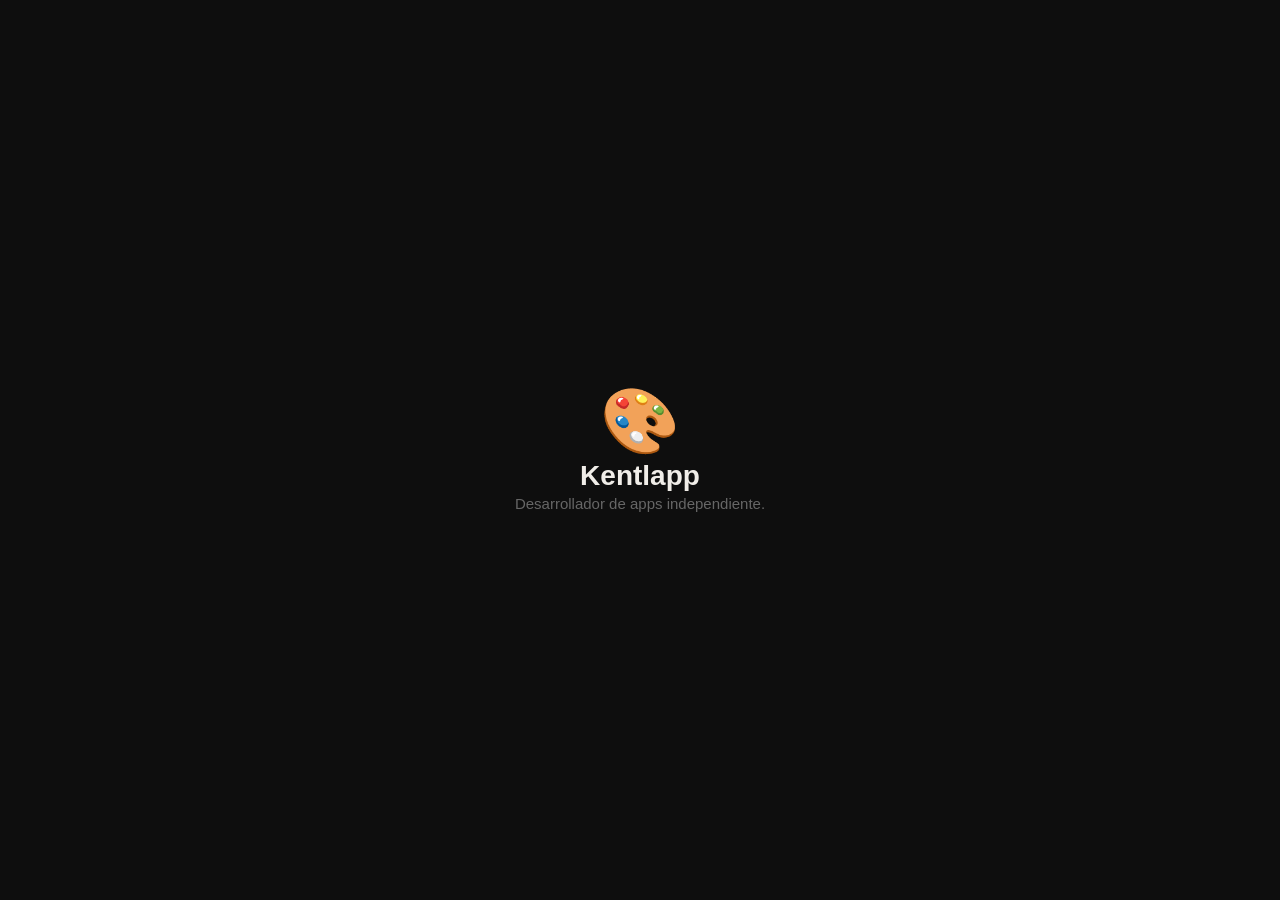
==== index.html @ 1401afa3 "Add files via upload" ====
<!DOCTYPE html>
<html lang="es">
<head>
  <meta charset="UTF-8">
  <meta name="viewport" content="width=device-width, initial-scale=1.0">
  <title>Kentlapp</title>
  <style>
    * { box-sizing: border-box; margin: 0; padding: 0; }
    body {
      background: #0e0e0e;
      color: #f0ede8;
      font-family: -apple-system, sans-serif;
      height: 100dvh;
      display: flex;
      align-items: center;
      justify-content: center;
      padding: 32px;
      text-align: center;
    }
    .card {
      display: flex;
      flex-direction: column;
      align-items: center;
      gap: 16px;
      max-width: 320px;
    }
    .icon { font-size: 64px; }
    h1 {
      font-size: 28px;
      font-weight: 700;
      line-height: 1.2;
    }
    h1 span { color: #ff5c00; }
    p { font-size: 15px; color: #666; line-height: 1.6; }
    .btn {
      margin-top: 8px;
      background: #ff5c00;
      color: #fff;
      border: none;
      border-radius: 6px;
      font-size: 16px;
      font-weight: 600;
      padding: 16px 32px;
      cursor: pointer;
      text-decoration: none;
      display: inline-block;
      width: 100%;
    }
    .hidden { display: none; }
  </style>
</head>
<body>
  <div class="card">
    <!-- Estado: procesando -->
    <div id="state-loading">
      <div class="icon">⏳</div>
      <h1>Verificando pago...</h1>
    </div>

    <!-- Estado: éxito -->
    <div id="state-success" class="hidden">
      <div class="icon">🎨</div>
      <h1>¡Gracias por <span>apoyar</span>!</h1>
      <p>Tu pago fue exitoso. Toca el botón para volver a la app y activar el modo sin anuncios.</p>
      <a id="btn-return" class="btn" href="#">VOLVER A LA APP</a>
    </div>

    <!-- Estado: error / genérico -->
    <div id="state-generic" class="hidden">
      <div class="icon">🎨</div>
      <h1>Kentlapp</h1>
      <p>Desarrollador de apps independiente.</p>
    </div>
  </div>

  <script>
    const params  = new URLSearchParams(window.location.search);
    const app     = params.get('app') || 'armural';
    const success = params.get('success');

    const loading = document.getElementById('state-loading');
    const stateSuccess = document.getElementById('state-success');
    const stateGeneric = document.getElementById('state-generic');
    const btnReturn = document.getElementById('btn-return');

    if (success === '1') {
      // Construir deep link de vuelta a la app
      btnReturn.href = `${app}://premium-success`;

      // Mostrar estado éxito
      loading.classList.add('hidden');
      stateSuccess.classList.remove('hidden');

      // Intentar redirigir automáticamente después de 1.5s
      setTimeout(() => {
        window.location.href = `${app}://premium-success`;
      }, 1500);
    } else {
      loading.classList.add('hidden');
      stateGeneric.classList.remove('hidden');
    }
  </script>
</body>
</html>
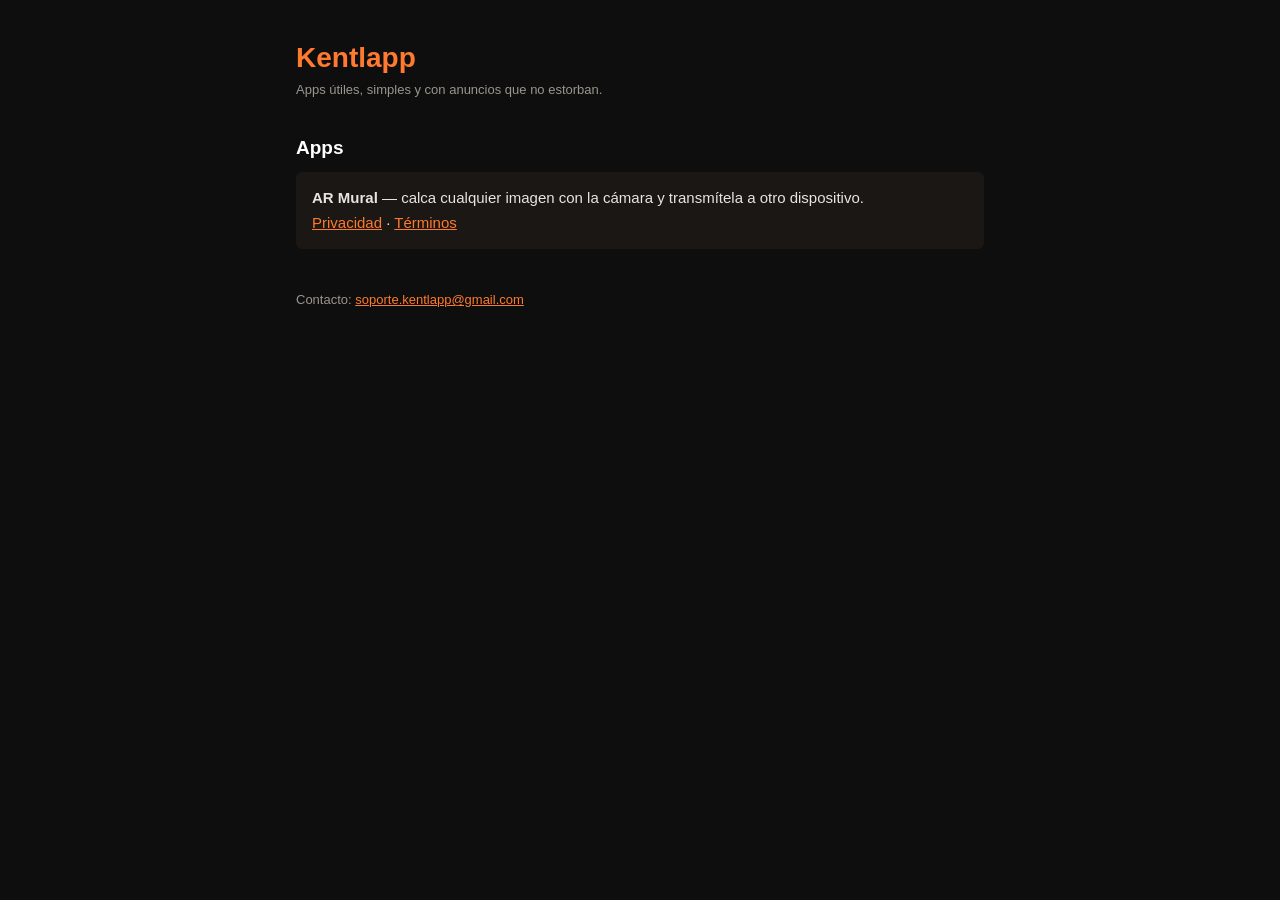
==== commit 6a835096: "Portada de Kentlapp y política de privacidad y términos de AR Mural Reemplaza el puente de pagos de " ====
--- a/index.html
+++ b/index.html
@@ -4,101 +4,22 @@
   <meta charset="UTF-8">
   <meta name="viewport" content="width=device-width, initial-scale=1.0">
   <title>Kentlapp</title>
-  <style>
-    * { box-sizing: border-box; margin: 0; padding: 0; }
-    body {
-      background: #0e0e0e;
-      color: #f0ede8;
-      font-family: -apple-system, sans-serif;
-      height: 100dvh;
-      display: flex;
-      align-items: center;
-      justify-content: center;
-      padding: 32px;
-      text-align: center;
-    }
-    .card {
-      display: flex;
-      flex-direction: column;
-      align-items: center;
-      gap: 16px;
-      max-width: 320px;
-    }
-    .icon { font-size: 64px; }
-    h1 {
-      font-size: 28px;
-      font-weight: 700;
-      line-height: 1.2;
-    }
-    h1 span { color: #ff5c00; }
-    p { font-size: 15px; color: #666; line-height: 1.6; }
-    .btn {
-      margin-top: 8px;
-      background: #ff5c00;
-      color: #fff;
-      border: none;
-      border-radius: 6px;
-      font-size: 16px;
-      font-weight: 600;
-      padding: 16px 32px;
-      cursor: pointer;
-      text-decoration: none;
-      display: inline-block;
-      width: 100%;
-    }
-    .hidden { display: none; }
-  </style>
+  <link rel="stylesheet" href="legal.css">
 </head>
 <body>
-  <div class="card">
-    <!-- Estado: procesando -->
-    <div id="state-loading">
-      <div class="icon">⏳</div>
-      <h1>Verificando pago...</h1>
-    </div>
+<main>
+  <h1><span>Kentlapp</span></h1>
+  <p class="meta">Apps útiles, simples y con anuncios que no estorban.</p>
 
-    <!-- Estado: éxito -->
-    <div id="state-success" class="hidden">
-      <div class="icon">🎨</div>
-      <h1>¡Gracias por <span>apoyar</span>!</h1>
-      <p>Tu pago fue exitoso. Toca el botón para volver a la app y activar el modo sin anuncios.</p>
-      <a id="btn-return" class="btn" href="#">VOLVER A LA APP</a>
-    </div>
+  <h2>Apps</h2>
+  <ul class="apps">
+    <li>
+      <b>AR Mural</b> — calca cualquier imagen con la cámara y transmítela a otro dispositivo.<br>
+      <a href="ar-mural/privacidad.html">Privacidad</a> · <a href="ar-mural/terminos.html">Términos</a>
+    </li>
+  </ul>
 
-    <!-- Estado: error / genérico -->
-    <div id="state-generic" class="hidden">
-      <div class="icon">🎨</div>
-      <h1>Kentlapp</h1>
-      <p>Desarrollador de apps independiente.</p>
-    </div>
-  </div>
-
-  <script>
-    const params  = new URLSearchParams(window.location.search);
-    const app     = params.get('app') || 'armural';
-    const success = params.get('success');
-
-    const loading = document.getElementById('state-loading');
-    const stateSuccess = document.getElementById('state-success');
-    const stateGeneric = document.getElementById('state-generic');
-    const btnReturn = document.getElementById('btn-return');
-
-    if (success === '1') {
-      // Construir deep link de vuelta a la app
-      btnReturn.href = `${app}://premium-success`;
-
-      // Mostrar estado éxito
-      loading.classList.add('hidden');
-      stateSuccess.classList.remove('hidden');
-
-      // Intentar redirigir automáticamente después de 1.5s
-      setTimeout(() => {
-        window.location.href = `${app}://premium-success`;
-      }, 1500);
-    } else {
-      loading.classList.add('hidden');
-      stateGeneric.classList.remove('hidden');
-    }
-  </script>
+  <p class="foot">Contacto: <a href="mailto:soporte.kentlapp@gmail.com">soporte.kentlapp@gmail.com</a></p>
+</main>
 </body>
 </html>
--- a/legal.css
+++ b/legal.css
@@ -0,0 +1,15 @@
+* { box-sizing: border-box; margin: 0; padding: 0; }
+body { background: #0e0e0e; color: #e8e4de; font-family: -apple-system, "Segoe UI", Roboto, sans-serif; line-height: 1.65; }
+main { max-width: 720px; margin: 0 auto; padding: 32px 16px 64px; }
+h1 { font-size: 28px; line-height: 1.25; margin: 8px 0 4px; }
+h1 span, a { color: #ff7a2e; }
+h2 { font-size: 19px; margin: 32px 0 8px; color: #fff; }
+h3 { font-size: 16px; margin: 20px 0 4px; color: #fff; }
+p, li { font-size: 15px; margin-bottom: 8px; }
+ul { padding-left: 20px; }
+.meta, .back, .foot { color: #9a958e; font-size: 13px; }
+.foot { margin-top: 40px; }
+.resumen { background: #1a1714; border-left: 3px solid #ff5c00; padding: 12px 16px; margin: 20px 0; border-radius: 4px; }
+mark { background: #ffd54a; color: #000; padding: 0 3px; border-radius: 2px; }
+.apps { list-style: none; padding: 0; }
+.apps li { background: #1a1714; border-radius: 6px; padding: 14px 16px; margin-bottom: 10px; }
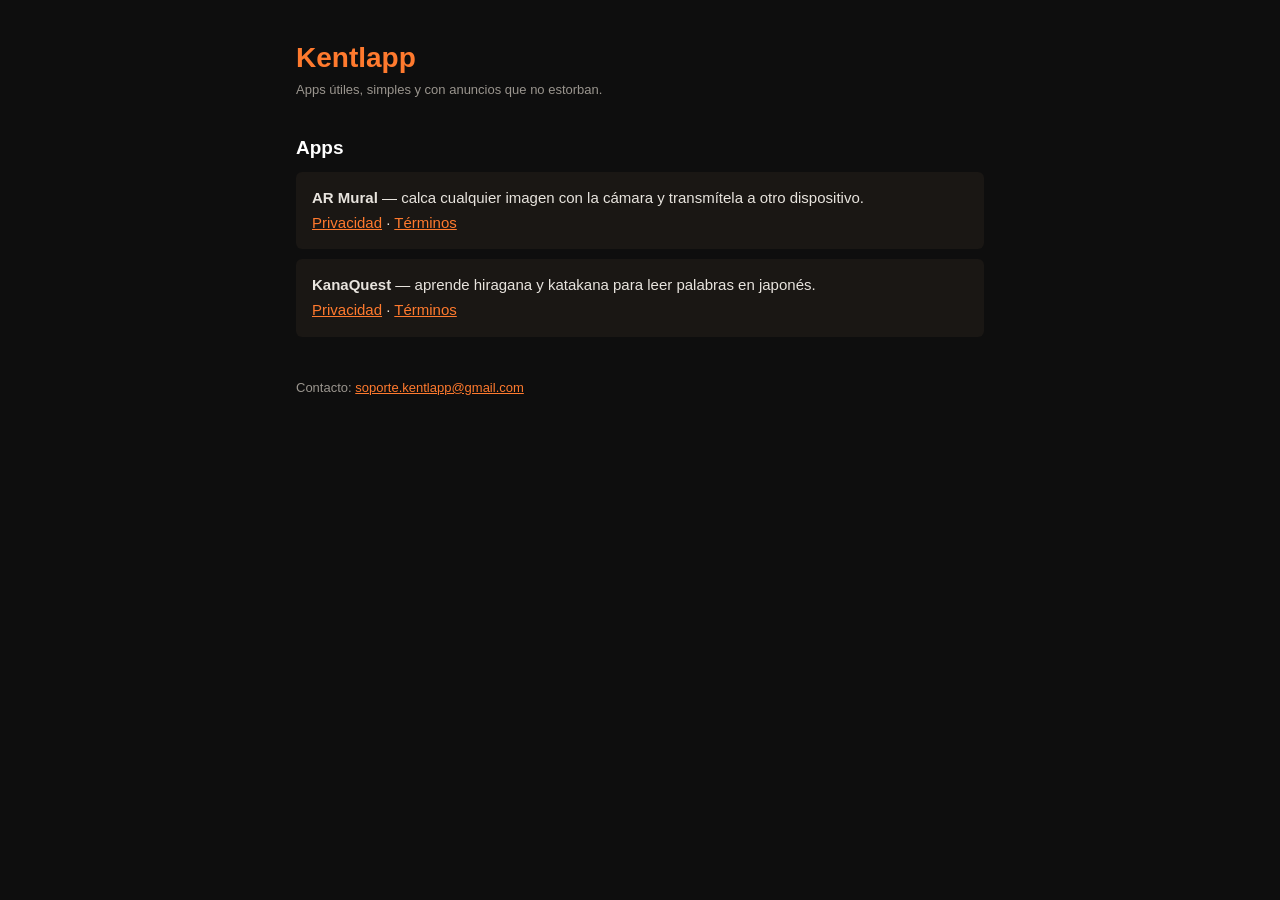
==== commit a93b3c0b: "KanaQuest: política de privacidad y términos Co-Authored-By: Claude Opus 5.5 <noreply@anthropic.com>" ====
--- a/index.html
+++ b/index.html
@@ -17,6 +17,10 @@
       <b>AR Mural</b> — calca cualquier imagen con la cámara y transmítela a otro dispositivo.<br>
       <a href="ar-mural/privacidad.html">Privacidad</a> · <a href="ar-mural/terminos.html">Términos</a>
     </li>
+    <li>
+      <b>KanaQuest</b> — aprende hiragana y katakana para leer palabras en japonés.<br>
+      <a href="kanaquest/privacidad.html">Privacidad</a> · <a href="kanaquest/terminos.html">Términos</a>
+    </li>
   </ul>
 
   <p class="foot">Contacto: <a href="mailto:soporte.kentlapp@gmail.com">soporte.kentlapp@gmail.com</a></p>
